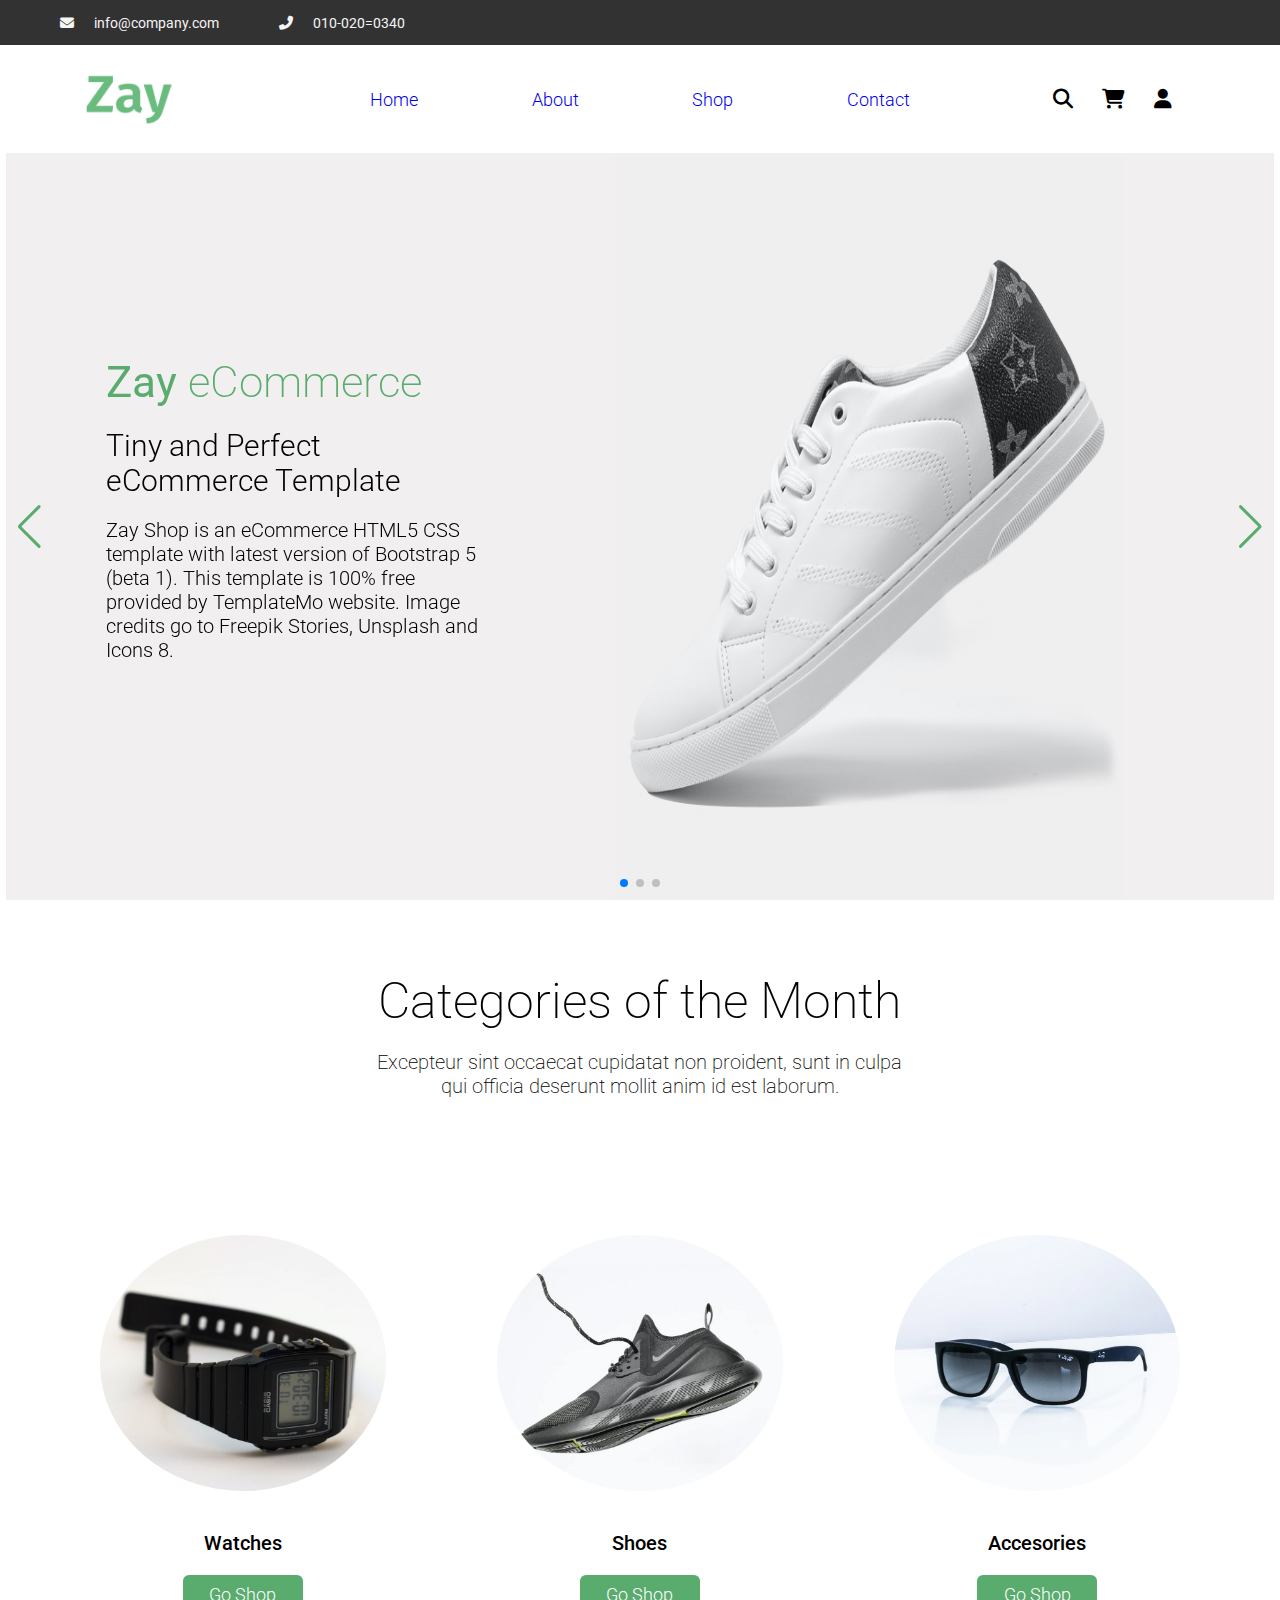
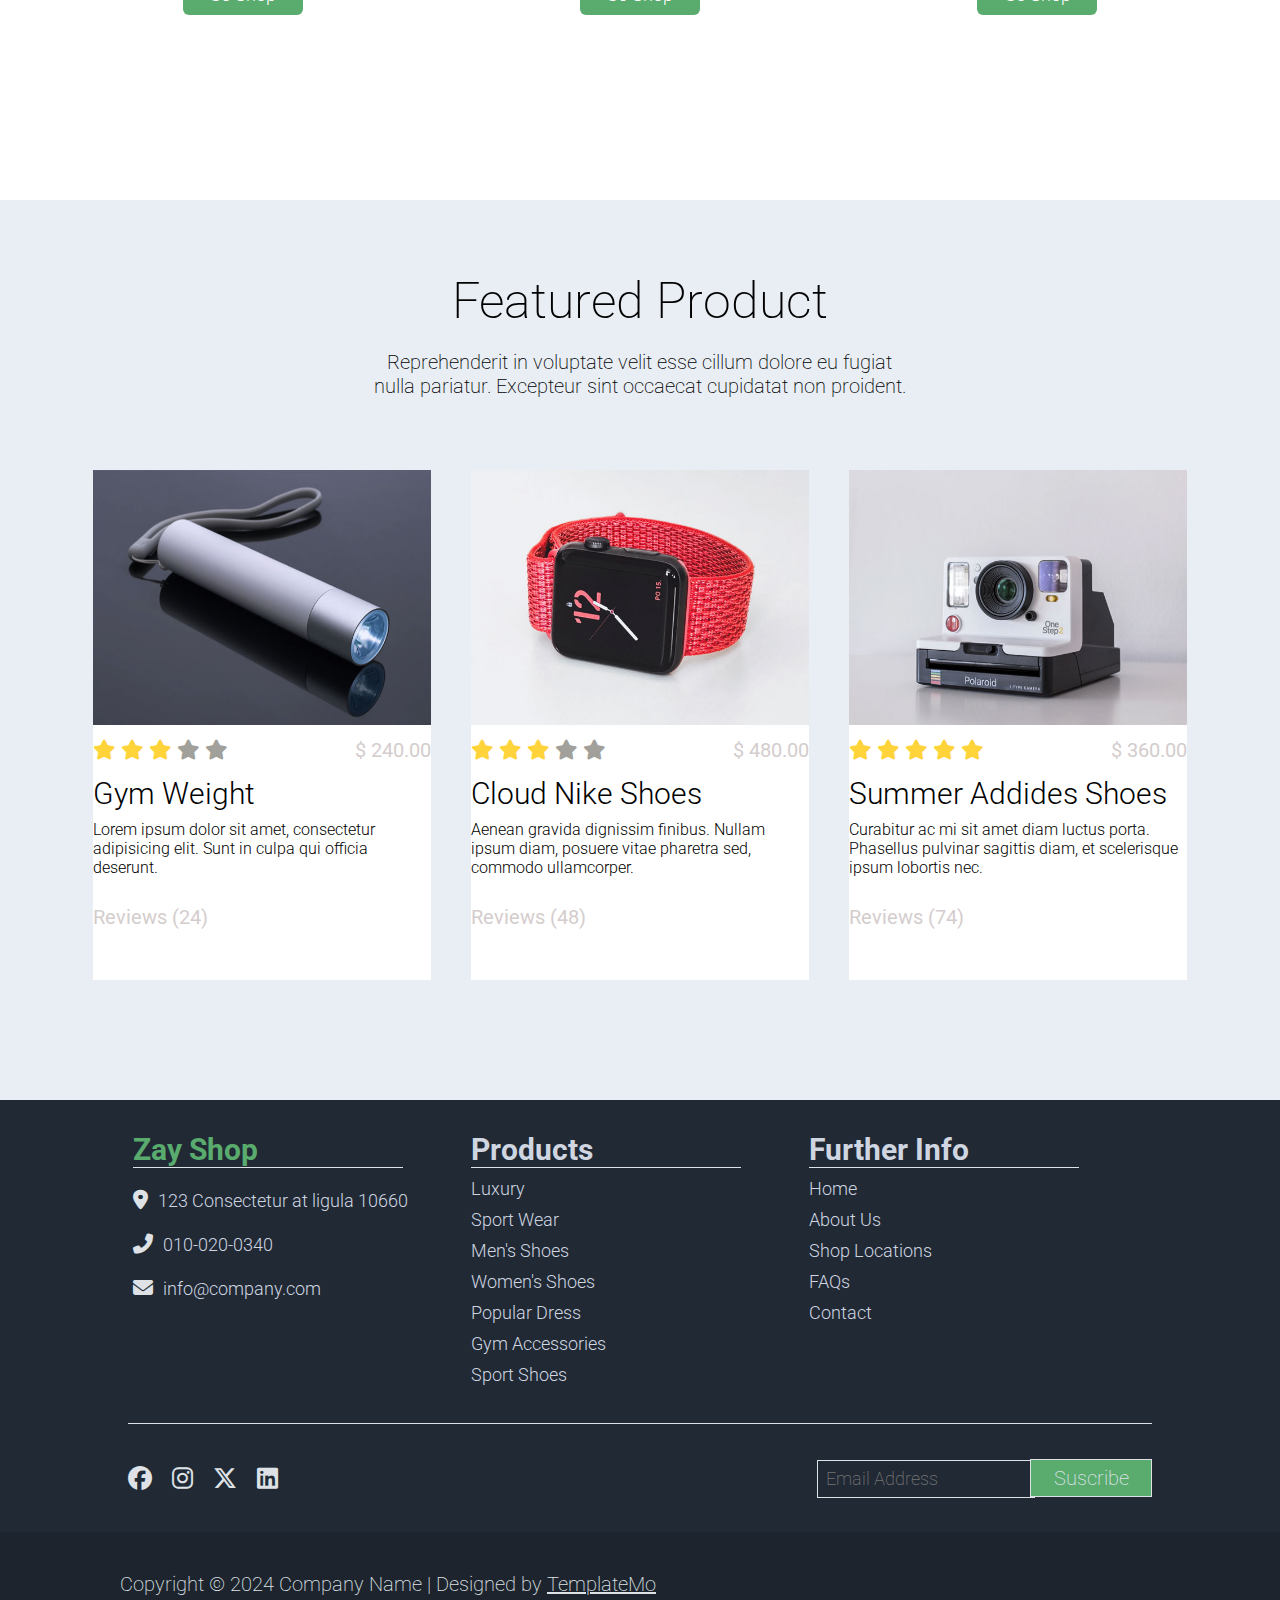
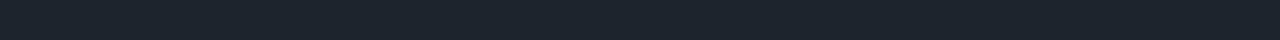
==== WebZay/index.html @ b2820c56 "Add files via upload" ====
<!DOCTYPE html>
<html lang="en">
<head>
    <meta charset="UTF-8">
    <meta name="viewport" content="width=device-width, initial-scale=1.0">
    <title>Web Zay</title>
    <link rel="stylesheet" href="css/style.css">
    <link rel="stylesheet" href="https://cdn.jsdelivr.net/npm/swiper@11/swiper-bundle.min.css"/>
    <link rel="stylesheet" href="https://cdnjs.cloudflare.com/ajax/libs/font-awesome/6.5.2/css/all.min.css">
</head>
<body>
    <div class="section1">
        <div class="container">
            <div class="container_navtop">
                <div class="container_navtop-mail">
                    <i class="fa-solid fa-envelope"></i>
                    <span>info@company.com</span>
                </div>
                <div class="container_navtop-phone">
                    <i class="fa-solid fa-phone-flip"></i>
                    <span>010-020=0340</span>
                </div>
            </div>

            <div class="container_logo">
                <img src="img/apple-icon.png" alt="">
            </div>

            <div class="container_navbar">
                    <a href="#">Home</a>
                    <a href="#">About</a>
                    <a href="#">Shop</a>
                    <a href="#">Contact</a>
            </div>

            <div class="container_navright">
                <div class="container_navright-icons">
                    <i class="fa-solid fa-magnifying-glass"></i>
                    <i class="fa-solid fa-cart-shopping"></i>
                    <i class="fa-solid fa-user"></i>
                </div>
            </div>

            <!-- Slider main container -->
            <div class="swiper swiper_home">
                <!-- Additional required wrapper -->
                <div class="swiper-wrapper">
                    <!-- Slides -->
                    <div class="swiper-slide slide1 img1" data-swiper-autoplay="2000">
                        <div class="text_container">
                            <span class="text_container_text1">Zay</span><span class="text_container_text2">  eCommerce</span>
                            <h3>Tiny and Perfect eCommerce Template</h3>
                            <p>Zay Shop is an eCommerce HTML5 CSS template with latest version of Bootstrap 5 (beta 1). This template is 100% free provided by TemplateMo website. Image credits go to Freepik Stories, Unsplash and Icons 8.</p>
                        </div>
                    </div>

                    <div class="swiper-slide slide2 img2" data-swiper-autoplay="2000">
                        <div class="text_container">
                            <span class="text_container_text1">Proident</span>
                            <span class="text_container_text2">    occaecat</span>
                            <h3>Aliquip ex ea commodo consequat</h3>
                            <p>You are permitted to use this Zay CSS template for your commercial websites. You are not permitted to re-distribute the template ZIP file in any kind of template collection websites</p>
                        </div>
                    </div>

                    <div class="swiper-slide slide3 img3" data-swiper-autoplay="2000">
                        <div class="text_container">
                            <span class="text_container_text1">Repr in</span>
                            <span class="text_container_text2">  voluptate</span>
                            <h3>Ullamco laboris nisi ut</h3>
                            <p>We bring you 100% free CSS templates for your websites. If you wish to support TemplateMo, please make a small contribution via PayPal or tell your friends about our website. Thank you</p>
                        </div>
                    </div>
                    <!-- <div class="swiper-slide"><img src="img/banner_img_02.jpg" alt=""></div>
                    <div class="swiper-slide"><img src="img/banner_img_03.jpg" alt=""></div> -->
                </div>

                <!-- If we need pagination -->
                <div class="swiper-pagination"></div>
            
                <!-- If we need navigation buttons -->
                    <div class="swiper-button-prev"></div>
                    <div class="swiper-button-next"></div>
            
                <!-- If we need scrollbar
                <div class="swiper-scrollbar"></div>-->
            </div>
        </div>
    </div>

    <div class="section2">

        <div class="section2__container">
            
            <div class="section2__container__title">
                <h2>Categories of the Month</h2>
                <p>Excepteur sint occaecat cupidatat non proident, sunt in culpa qui officia deserunt mollit anim id est laborum.</p>
            </div>

        </div>

        <div class="section2__container__cards">
            <div class="section2__container__cards__pages">
                <div class="section2__container__cards__pages--card1">
                    <img src="img/category_img_01.jpg" alt="">
                    <h3>Watches</h3>
                    <button>Go Shop</button>
                </div>
                <div class="section2__container__cards__pages--card1">
                    <img src="img/category_img_02.jpg" alt="">
                    <h3>Shoes</h3>
                    <button>Go Shop</button>
                </div>
                <div class="section2__container__cards__pages--card1">
                    <img src="img/category_img_03.jpg" alt="">
                    <h3>Accesories</h3>
                    <button>Go Shop</button>
                </div>
            </div>
        </div>
    </div>

    <div class="section3">

        <div class="section3__container">
            
            <div class="section3__container__title">
                <h2>Featured Product</h2>
                <p>Reprehenderit in voluptate velit esse cillum dolore eu fugiat nulla pariatur. Excepteur sint occaecat cupidatat non proident.</p>
            </div>

        </div>

        <div class="section3__container__cards">
            <div class="section3__container__cards__pages">
                <div class="section3__container__cards__pages__card1">
                    
                    <img src="img/feature_prod_01.jpg" alt="">
                    
                    <div class="section3__container__cards__pages__card1__star">
                        <div class="icons">
                            <i class="fa-solid fa-star" style="color: #FFD43B;"></i>
                            <i class="fa-solid fa-star" style="color: #FFD43B;"></i>
                            <i class="fa-solid fa-star" style="color: #FFD43B;"></i>
                            <i class="fa-solid fa-star" style="color: #a1a09b;"></i>
                            <i class="fa-solid fa-star" style="color: #a1a09b;"></i>
                        </div>

                        <span>$ 240.00</span>
                    </div>
                    
                    <div class="section3__container__cards__pages__card1__content">
                        <a href="#">Gym Weight</a>
                        <p>Lorem ipsum dolor sit amet, consectetur adipisicing elit. Sunt in culpa qui officia deserunt.</p>

                        <span>Reviews (24)</span>

                    </div>
                    
                </div>

                <div class="section3__container__cards__pages__card1">
                    
                    <img src="img/feature_prod_02.jpg" alt="">
                    
                    <div class="section3__container__cards__pages__card1__star">
                        <div class="icons">
                            <i class="fa-solid fa-star" style="color: #FFD43B;"></i>
                            <i class="fa-solid fa-star" style="color: #FFD43B;"></i>
                            <i class="fa-solid fa-star" style="color: #FFD43B;"></i>
                            <i class="fa-solid fa-star" style="color: #a1a09b;"></i>
                            <i class="fa-solid fa-star" style="color: #a1a09b;"></i>
                        </div>

                        <span>$ 480.00</span>
                    </div>
                    
                    <div class="section3__container__cards__pages__card1__content">
                        <a href="#">Cloud Nike Shoes</a>
                        <p>Aenean gravida dignissim finibus. Nullam ipsum diam, posuere vitae pharetra sed, commodo ullamcorper.</p>

                        <span>Reviews (48)</span>

                    </div>
                    
                </div>

                <div class="section3__container__cards__pages__card1">
                    
                    <img src="img/feature_prod_03.jpg" alt="">
                    
                    <div class="section3__container__cards__pages__card1__star">
                        <div class="icons">
                            <i class="fa-solid fa-star" style="color: #FFD43B;"></i>
                            <i class="fa-solid fa-star" style="color: #FFD43B;"></i>
                            <i class="fa-solid fa-star" style="color: #FFD43B;"></i>
                            <i class="fa-solid fa-star" style="color: #FFD43B;"></i>
                            <i class="fa-solid fa-star" style="color: #FFD43B;"></i>
                        </div>

                        <span>$ 360.00</span>
                    </div>
                    
                    <div class="section3__container__cards__pages__card1__content">
                        <a href="#">Summer Addides Shoes</a>
                        <p>Curabitur ac mi sit amet diam luctus porta. Phasellus pulvinar sagittis diam, et scelerisque ipsum lobortis nec.</p>

                        <span>Reviews (74)</span>

                    </div>
                    
                </div>

                

                

            </div>
        </div>
    </div>

    <div class="footer">
        <div class="footer__container">

            <div class="footer__container__card1">
                <h1 class="footer__container__card1--title">
                    Zay Shop
                </h1>

                <div class="footer__container__card1--icons">
                    <i class="fa-solid fa-location-dot" style= "color: #dee2e6;"></i>
                    <span>123 Consectetur at ligula 10660</span>
                </div>
                
                <div class="footer__container__card1--icons">
                    <i class="fa-solid fa-phone-flip" style= "color: #dee2e6;"></i>
                    <span><a href="#">010-020-0340</a></span>
                </div>
                

                <div class="footer__container__card1--icons">
                    <i class="fa-solid fa-envelope" style= "color: #dee2e6;"></i>
                    <span>info@company.com</span>
                </div>
                
            </div>

            <div class="footer__container__card2">
                <h1 class="footer__container__card2--title">
                    Products
                </h1>

                <a href="">Luxury</a>
                <a href="">Sport Wear</a>
                <a href="">Men's Shoes</a>
                <a href="">Women's Shoes</a>
                <a href="">Popular Dress</a>
                <a href="">Gym Accessories</a>
                <a href="">Sport Shoes</a>
            </div>

            <div class="footer__container__card2">
                <h1 class="footer__container__card2--title">
                    Further Info
                </h1>

                <a href="">Home</a>
                <a href="">About Us</a>
                <a href="">Shop Locations</a>
                <a href="">FAQs</a>
                <a href="">Contact</a>
            </div>

        </div>

        <div class="footer__socials">
            <div class="footer__socials__icons">
                <i class="fa-brands fa-facebook"></i>
                <i class="fa-brands fa-instagram"></i>
                <i class="fa-brands fa-x-twitter"></i>
                <i class="fa-brands fa-linkedin"></i>
            </div>

            <div class="footer__socials__suscribe">
                <input type="email" name="email" placeholder="Email Address ">
                <button>Suscribe</button>
            </div>
        </div>

        <div class="copyright">
            <h1>Copyright © 2024 Company Name | Designed by <a href="#">TemplateMo</a></h1>
        </div>
    </div>



    <script src="https://cdn.jsdelivr.net/npm/swiper@11/swiper-bundle.min.js"></script>
    <script src="js/script.js"></script>
</body>
</html>
---- WebZay/css/style.css ----
@import url('https://fonts.googleapis.com/css2?family=Montserrat:ital,wght@0,100..900;1,100..900&family=Roboto:ital,wght@0,100;0,300;0,400;0,500;0,700;0,900;1,100;1,300;1,400;1,500;1,700;1,900&display=swap');


*{
    margin: 0;
    padding: 0;
    box-sizing: content-box;
    font-size: 20px;
    font-family: Roboto, sans-serif;
}

body{
    overflow-x: hidden;
}

.section1{
    width: 100%;
    height: 100%;
    background-color: white;
}

.container{
    width: 100vw;
    height: 100vh;
    display: grid;
    grid-template-columns: 20% 60% 20%;
    grid-template-rows: 5% 12% 1fr;

    grid-template-areas: 
    "navtop navtop navtop"

    "logo navbar navright"

    "slider  slider  slider"
    ;
}

.container_navtop{
    width: 100%;
    grid-area: navtop;
    background-color: rgb(51, 50, 50);
    display: flex;
    flex-direction: row;
    color: whitesmoke;
}

.container_navtop span{
    margin-left: 1rem;
    font-size: .7rem;
}

.container_navtop i{
    font-size: .7rem;
}

.container_navtop-mail{
    display: flex;
    align-items: center;
    margin-left: 3rem;
}

.container_navtop-phone{
    display: flex;
    align-items: center;
    margin-left: 3rem;
}

/****************** INICIO NAVBAR ******************/
.container_logo{
    grid-area: logo;
    display: flex;
    justify-content: center;
    align-items: center;
}

.container_logo img{
    width: 35%;
    height: 80%;
}

.container_navbar{
    grid-area: navbar;
    display: flex;
    justify-content: space-evenly;
    align-items: center;

}

.container_navbar a{
    text-decoration: none;
    font-size: .9rem;
    outline: none;
    font-weight: 300; 
}

.container_navbar a:visited{
    color: black;
}

.container_navbar a:hover{
    color: #59AB6E;
    text-decoration: underline;
}

.container_navright{
    width: 60%;
    grid-area: navright;
    display: flex;
    align-items: center;
    justify-content: space-evenly;
    gap: 1rem;
}

.container_navright i{
    margin-left: 1.2rem;
}

/****************** INICIO SLIDER ******************/
.swiper_home{
    grid-area: slider;
    width: 99%;
    background-color: rgb(241, 239, 239);
}

.swiper-slide{
    width: 100%;
    height: 70%;
}

.text_container{
    width: 30%;
    height: 70%;
    display: inline-block;
    justify-content: center;
    align-items: start;
    position: absolute;
    margin-top: 16%;
    margin-left: 5rem;
}

.text_container_text1{
    display: inline;
    font-size: 2.2rem;
    margin-bottom: 1rem;
    font-weight: 200;
    color: #59AB6E;
    font-weight: 400;
}

.text_container_text2{
    display: inline;
    font-size: 2.2rem;
    margin-bottom: 1rem;
    font-weight: 200;
    color: #59AB6E;
}

.text_container h3{
    margin-top: 1rem;
    font-size: 1.5rem;
    font-weight: 300;
}

.text_container p{
    font-size: 1rem;
    font-weight: 300;
    margin-top: 1rem;
}

.swiper_home .swiper-button-prev{
    color: #59AB6E;
}

.swiper_home .swiper-button-next{
    color: #59AB6E;
    

}

.img1{
    background-image: url(../img/banner_img_01.jpg);
    background-size: 40% 100%;
    background-repeat: no-repeat;
    background-position-x: 80%;
}

.img2{
    background-image: url(../img/banner_img_02.jpg);
    background-size: 40% 100%;
    background-repeat: no-repeat;
    background-position-x: 80%;
}

.img3{
    background-image: url(../img/banner_img_03.jpg);
    background-size: 50% 90%;
    background-repeat: no-repeat;
    background-position-x: 85%;
    background-position-y: 30%;
}

/****************** INICIO SECTION 2 ******************/

.section2{
    width: 100vw;
    height: 100vh;
    display: flex;
    justify-content: center;
    align-items: center;
    flex-direction: column;
}

.section2__container{
    width: 43%;
    height: 30%;
    display: flex;
    justify-content: center;
    align-items: center;
    text-align: center;
}

.section2__container__title h2{
    font-size: 2.5rem;
    font-weight: 200;
}

.section2__container__title p{
    margin-top: 1rem;
    font-weight: 200;
}

.section2__container__cards{
    width: 100%;
    height: 70%;
    display: flex;
    justify-content: center;
    align-items: center;
}

.section2__container__cards__pages{
    width: 90%;
    height: 90%;
    display: flex;
    justify-content: space-between;
    align-items: center;
    gap: 2rem;
    margin-top: -6rem;
}

.section2__container__cards__pages--card1{
    width: 33%;
    height: 90%;
    overflow: hidden;
    display: flex;
    align-items: center;
    justify-content: center;
    flex-direction: column;

}
.section2__container__cards__pages--card1 img{
    width: 80%;
    height: 50%;
    border-radius: 50%;
}

.section2__container__cards__pages--card1 h3{
    margin-top: 2rem;
    font-weight: 500;
}

.section2__container__cards__pages--card1 button{
    margin-top: 1rem;
    background-color: #59AB6E;
    color: white;
    width: 6rem;
    height: 2rem;
    border: none;
    border-radius: .3rem;
    font-weight: 300;
    font-size: .9rem;
}

/****************** INICIO SECTION 3 ******************/

.section3{
    width: 100vw;
    height: 100vh;
    display: flex;
    justify-content: center;
    align-items: center;
    flex-direction: column;
    background-color: #e9eef5;
}

.section3__container{
    width: 43%;
    height: 30%;
    display: flex;
    justify-content: center;
    align-items: center;
    text-align: center;
}

.section3__container__title h2{
    font-size: 2.5rem;
    font-weight: 200;
}

.section3__container__title p{
    margin-top: 1rem;
    font-weight: 200;
}

.section3__container__cards{
    width: 95%;
    height: 70%;
    display: flex;
    justify-content: center;
    align-items: center;
}

.section3__container__cards__pages{
    width: 90%;
    height: 90%;
    display: flex;
    justify-content: space-between;
    align-items: center;
    gap: 2rem;
    margin-top: -6rem;
}

.section3__container__cards__pages__card1{
    width: 33%;
    height: 90%;
    overflow: hidden;
    display: flex;
    align-items: center;
    justify-content: first baseline;
    flex-direction: column;
    background-color: white;

}
.section3__container__cards__pages__card1 img{
    width: 100%;
    height: 50%;
}

.section3__container__cards__pages__card1__star{
    width: 100%;
    height: 10%;
    display: flex;
    justify-content: space-between;
    align-items: center;
}

.section3__container__cards__pages__card1__star span{
    color: rgb(212, 205, 205);
}

.section3__container__cards__pages__card1__content{
    height: 30%;
    display: flex;
    flex-direction: column;
    justify-content: space-between;
}

.section3__container__cards__pages__card1__content a{
    font-size: 1.5rem;
    text-decoration: none;
    color: black;
    font-weight: 300;
}

.section3__container__cards__pages__card1__content p{
    font-size: .8rem;
    text-decoration: none;
    color: black;
    font-weight: 300;
    margin-top: -1rem;
}

.section3__container__cards__pages__card1__content span{
    color: rgb(212, 205, 205);
    font-size: 1rem;
}

.footer{
    width: 100%;
    height: 60vh;
    display: flex;
    justify-content: center;
    align-items: center;
    overflow: hidden;
    flex-direction: column;
    background-color: #212934;
}

.footer__container{
    width: 80%;
    height: 60%;
    display: flex;
    justify-content: center;
    align-items: center;
}

.footer__container__card1{
    width: 33%;
    height: 80%;
    display: flex;
    flex-direction: column;
    gap: 1rem;
}

.footer__container__card1 h1{
    width: 80%;
    color: #59AB6E;
    font-size: 1.5rem;
    border-bottom: solid #dee2e6 1px;
}

/* .footer__container__card1 p{
    font-size: .9rem;
    color: #CFD6E1;
    text-decoration: none;
    font-weight: 300;
} */

.footer__container__card1 a{
    font-size: .9rem;
    color: #CFD6E1;
    text-decoration: none;
    font-weight: 300;
}

.footer__container__card1 span{
    font-size: .9rem;
    color: #CFD6E1;
    text-decoration: none;
    font-weight: 300;
}

.footer__container__card1--icons span{
    margin-left: 5px;
}

.footer__container__card2{
    width: 33%;
    height: 80%;
    display: flex;
    flex-direction: column;
    gap: .5rem;
}

.footer__container__card2 h1{
    width: 80%;
    color: #CFD6E1;
    font-size: 1.5rem;
    border-bottom: solid #dee2e6 1px;
}

.footer__container__card2 a{
    font-size: .9rem;
    color: #CFD6E1;
    text-decoration: none;
    font-weight: 300;
}

.footer__socials{
    width: 80%;
    height: 20%;
    display: flex;
    justify-content: space-between;
    align-items: center;
    border-top: solid #dee2e6 1px;
}

.footer__socials__icons{
    display: flex;

    gap: 1rem;
}

.footer__socials__icons i{
    font-size: 1.2rem;
    color: #dee2e6;
}

.footer__socials__suscribe input{
    background-color: #212934;
    border: 1px solid #dee2e6;
    width: 10rem;
    height: 1rem;
    padding: 8px;
    font-size: .9rem;
    font-weight: 200;
}

.footer__socials__suscribe button{
    background-color: #59AB6E;
    color: #dee2e6;
    border: 1px solid #dee2e6;
    width: 6rem;
    height: 1.8rem;
    margin-left: -10px;
    font-weight: 200;
    /* padding: 8px; */
}

.copyright{
    background-color: #1D242D;
    width: 100%;
    height: 20%;
}

.copyright h1{
    margin: 2rem 0 0 6rem;
    color: #dee2e6;
    font-weight: 200;
}

.copyright a{
    color: #dee2e6;
    font-weight: 200;

}
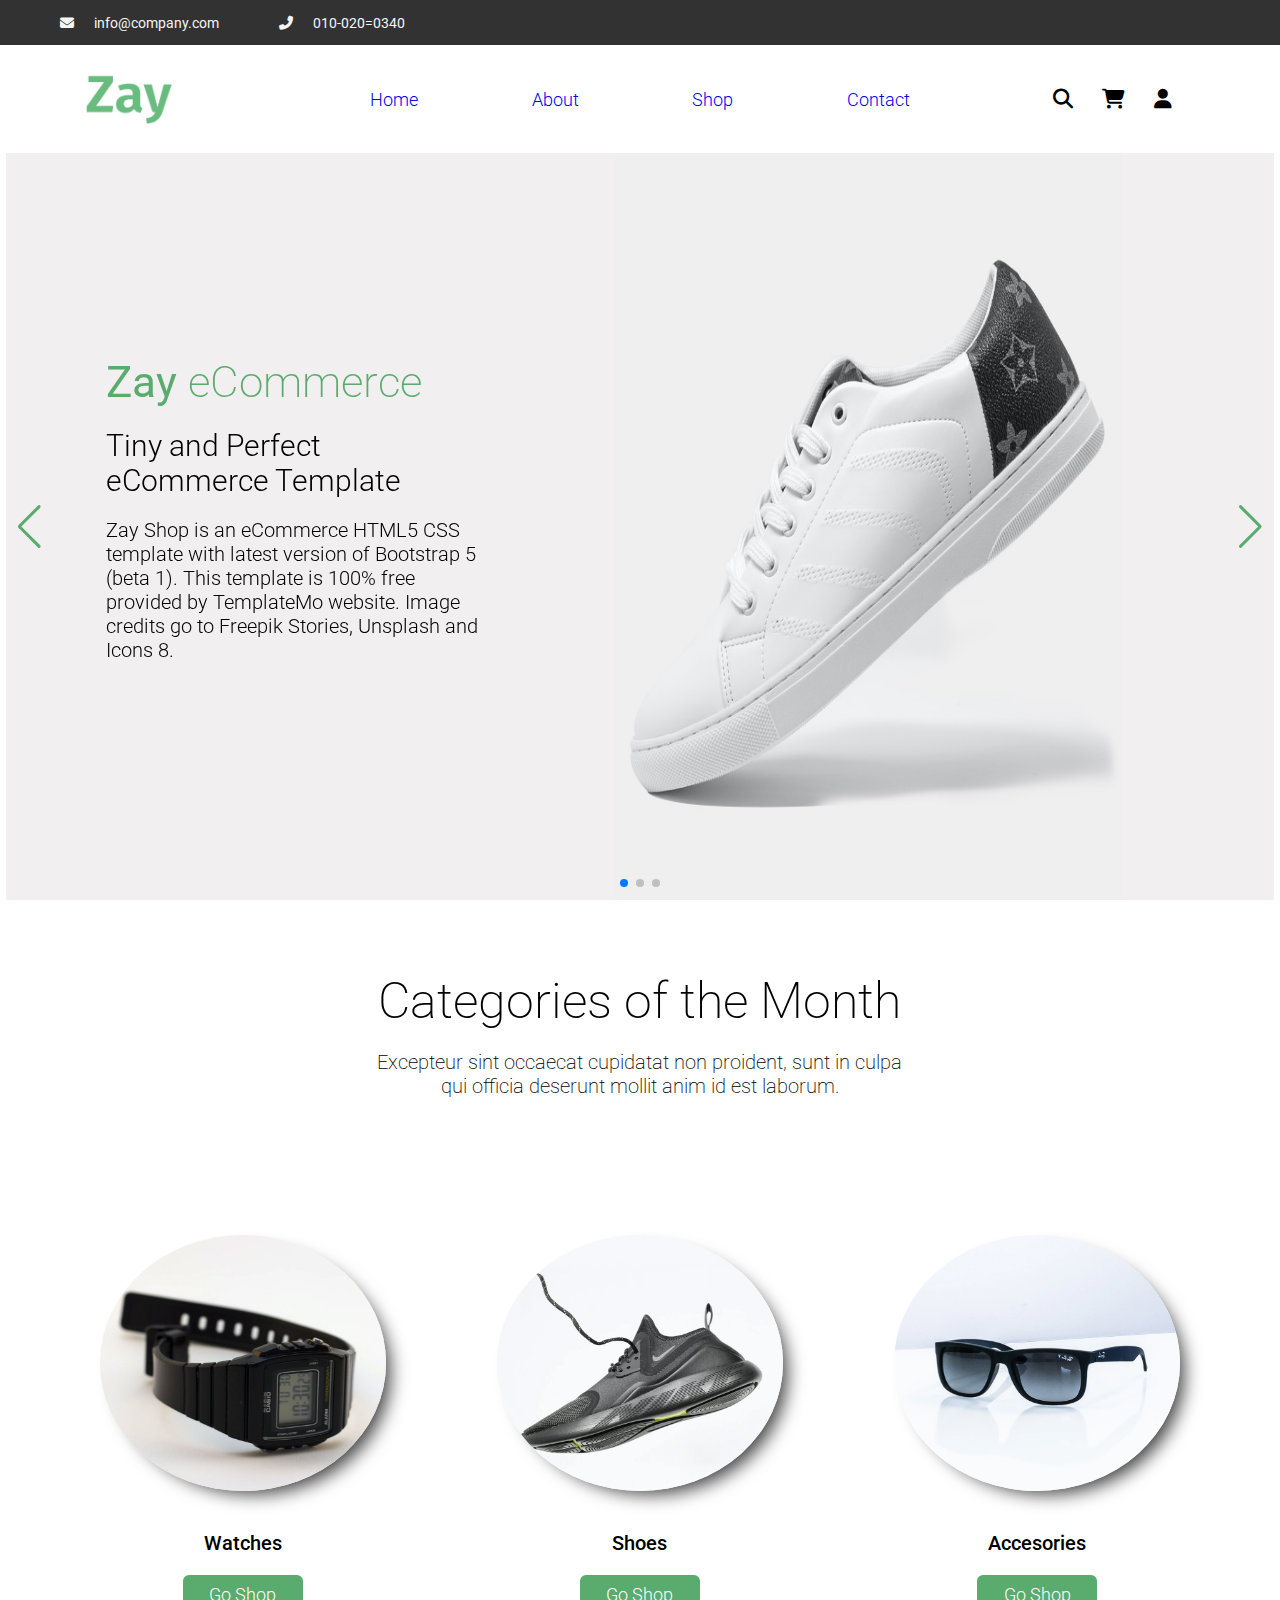
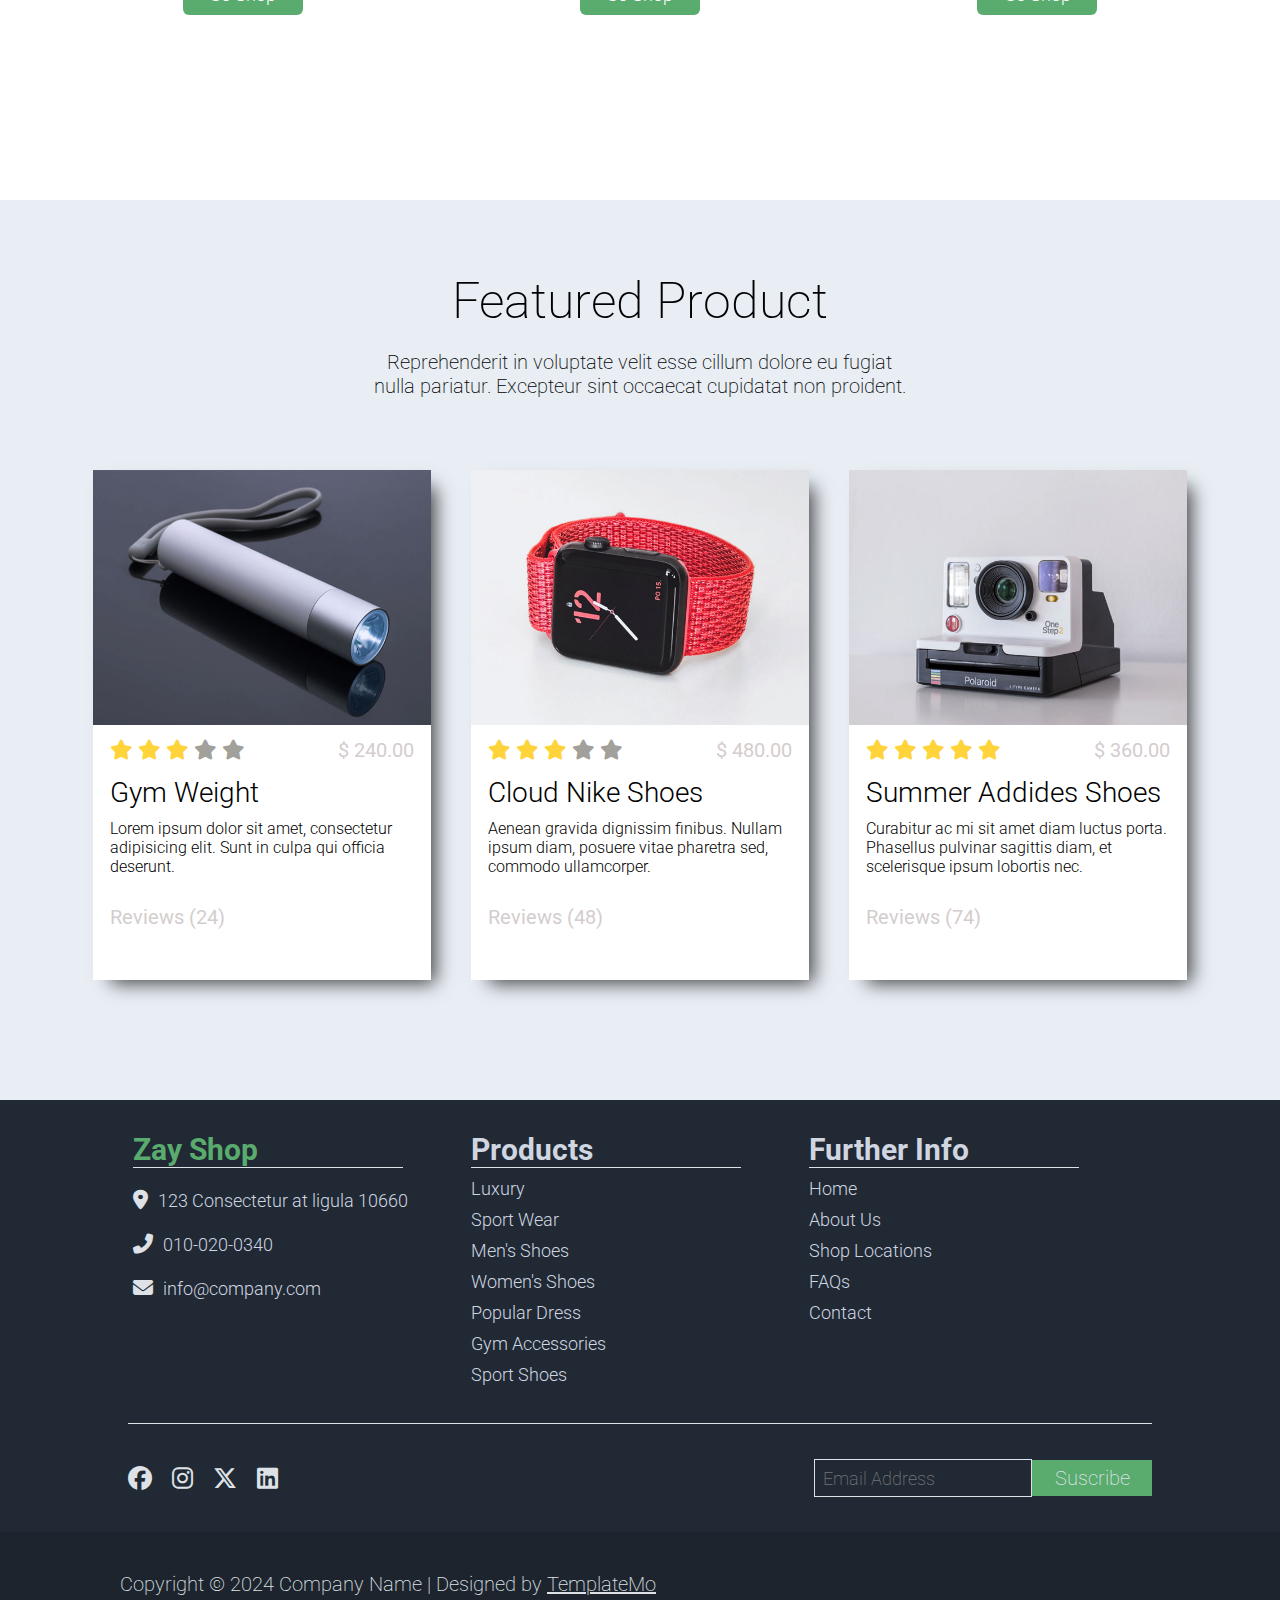
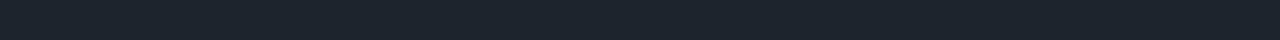
==== commit ceec52e9: "Add files via upload" ====
--- a/WebZay/index.html
+++ b/WebZay/index.html
@@ -104,17 +104,17 @@
                 <div class="section2__container__cards__pages--card1">
                     <img src="img/category_img_01.jpg" alt="">
                     <h3>Watches</h3>
-                    <button>Go Shop</button>
+                    <input type="button" value="Go Shop">
                 </div>
                 <div class="section2__container__cards__pages--card1">
                     <img src="img/category_img_02.jpg" alt="">
                     <h3>Shoes</h3>
-                    <button>Go Shop</button>
+                    <input type="button" value="Go Shop">
                 </div>
                 <div class="section2__container__cards__pages--card1">
                     <img src="img/category_img_03.jpg" alt="">
                     <h3>Accesories</h3>
-                    <button>Go Shop</button>
+                    <input type="button" value="Go Shop">
                 </div>
             </div>
         </div>
@@ -210,11 +210,6 @@
                     </div>
                     
                 </div>
-
-                
-
-                
-
             </div>
         </div>
     </div>
@@ -282,8 +277,8 @@
             </div>
 
             <div class="footer__socials__suscribe">
-                <input type="email" name="email" placeholder="Email Address ">
-                <button>Suscribe</button>
+                <input type="email" class="footer__socials__suscribe__email" name="email" placeholder="Email Address ">
+                <input type="button" class="footer__socials__suscribe__button" value="Suscribe">
             </div>
         </div>
 
--- a/WebZay/css/style.css
+++ b/WebZay/css/style.css
@@ -261,6 +261,7 @@
     width: 80%;
     height: 50%;
     border-radius: 50%;
+    box-shadow: 11px 10px 18px -7px rgba(0,0,0,0.75);;
 }
 
 .section2__container__cards__pages--card1 h3{
@@ -268,7 +269,7 @@
     font-weight: 500;
 }
 
-.section2__container__cards__pages--card1 button{
+.section2__container__cards__pages--card1 input{
     margin-top: 1rem;
     background-color: #59AB6E;
     color: white;
@@ -278,6 +279,7 @@
     border-radius: .3rem;
     font-weight: 300;
     font-size: .9rem;
+    cursor: pointer;
 }
 
 /****************** INICIO SECTION 3 ******************/
@@ -338,6 +340,7 @@
     justify-content: first baseline;
     flex-direction: column;
     background-color: white;
+    box-shadow: 11px 10px 18px -7px rgba(0,0,0,0.75);
 
 }
 .section3__container__cards__pages__card1 img{
@@ -346,7 +349,7 @@
 }
 
 .section3__container__cards__pages__card1__star{
-    width: 100%;
+    width: 90%;
     height: 10%;
     display: flex;
     justify-content: space-between;
@@ -359,13 +362,14 @@
 
 .section3__container__cards__pages__card1__content{
     height: 30%;
+    width: 90%;
     display: flex;
     flex-direction: column;
     justify-content: space-between;
 }
 
 .section3__container__cards__pages__card1__content a{
-    font-size: 1.5rem;
+    font-size: 1.4rem;
     text-decoration: none;
     color: black;
     font-weight: 300;
@@ -418,13 +422,6 @@
     border-bottom: solid #dee2e6 1px;
 }
 
-/* .footer__container__card1 p{
-    font-size: .9rem;
-    color: #CFD6E1;
-    text-decoration: none;
-    font-weight: 300;
-} */
-
 .footer__container__card1 a{
     font-size: .9rem;
     color: #CFD6E1;
@@ -485,7 +482,7 @@
     color: #dee2e6;
 }
 
-.footer__socials__suscribe input{
+.footer__socials__suscribe__email{
     background-color: #212934;
     border: 1px solid #dee2e6;
     width: 10rem;
@@ -495,15 +492,15 @@
     font-weight: 200;
 }
 
-.footer__socials__suscribe button{
+.footer__socials__suscribe__button{
     background-color: #59AB6E;
     color: #dee2e6;
-    border: 1px solid #dee2e6;
+    border: none;
     width: 6rem;
     height: 1.8rem;
-    margin-left: -10px;
-    font-weight: 200;
-    /* padding: 8px; */
+    margin-left: -5px;
+    font-weight: 200;
+    cursor: pointer;
 }
 
 .copyright{
